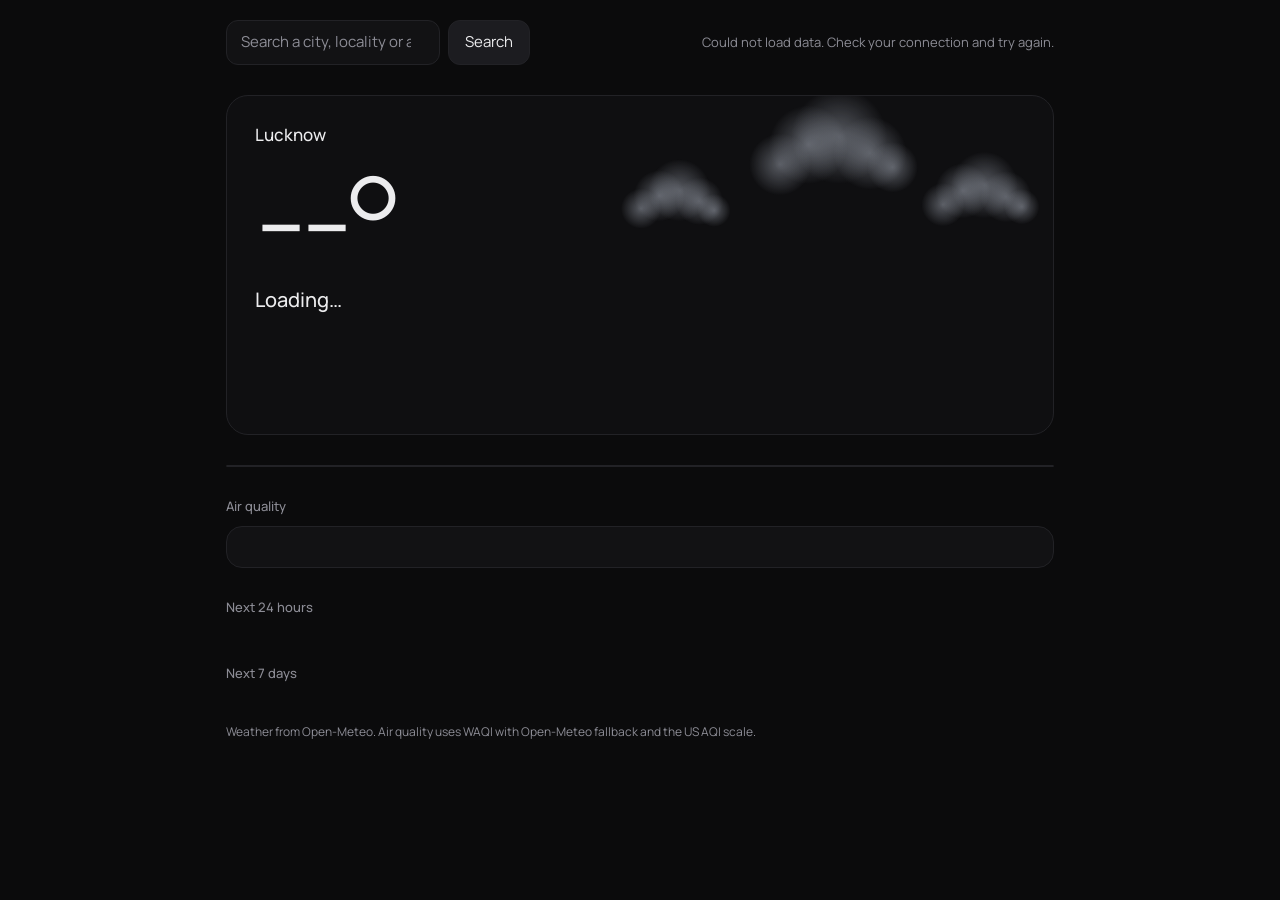
==== index.html @ 822e9f7b "Update search input placeholder and description" ====
<!doctype html>
<html lang="en">
<head>
<meta charset="utf-8">
<meta name="viewport" content="width=device-width, initial-scale=1">
<title>Weather and air quality</title>
<meta name="description" content="Live weather, forecast and air quality for Lucknow and any area you search.">
<meta name="theme-color" content="#0b0b0c">
<link rel="icon" href="data:image/svg+xml,%3Csvg xmlns='http://www.w3.org/2000/svg' viewBox='0 0 100 100'%3E%3Ctext y='.9em' font-size='90'%3E%E2%98%81%EF%B8%8F%3C/text%3E%3C/svg%3E">
<link rel="preconnect" href="https://fonts.googleapis.com">
<link rel="preconnect" href="https://fonts.gstatic.com" crossorigin>
<link href="https://fonts.googleapis.com/css2?family=Manrope:wght@300;400;500;700&display=swap" rel="stylesheet">
<link rel="stylesheet" href="style.css">
</head>
<body>
<main>
  <header class="top">
    <form id="search">
      <div class="search-box">
        <input id="q" type="search" placeholder="Search a city, locality or area" aria-label="Search a city, locality or area" autocomplete="off">
        <ul id="suggestions" class="suggestions" hidden></ul>
      </div>
      <button type="submit">Search</button>
    </form>
    <p id="status" role="status"></p>
  </header>

  <section class="hero" aria-label="Current weather">
    <canvas id="scene" aria-hidden="true"></canvas>
    <div class="hero-text">
      <p class="place" id="place">Lucknow</p>
      <p class="temp" id="temp">--°</p>
      <p class="cond" id="cond">Loading…</p>
      <p class="sub" id="sub"></p>
    </div>
  </section>

  <section class="tiles" id="tiles" aria-label="Conditions"></section>

  <section aria-labelledby="h-air">
    <h2 id="h-air">Air quality</h2>
    <div class="air" id="air"></div>
  </section>

  <section aria-labelledby="h-hours">
    <h2 id="h-hours">Next 24 hours</h2>
    <div class="hours" id="hours"></div>
  </section>

  <section aria-labelledby="h-days">
    <h2 id="h-days">Next 7 days</h2>
    <ul class="days" id="days"></ul>
  </section>

  <footer>Weather from Open-Meteo. Air quality uses WAQI with Open-Meteo fallback and the US AQI scale.</footer>
</main>
<script src="app.js"></script>
</body>
</html>
---- style.css ----
:root{--bg:#0b0b0c;--panel:#121214;--line:#222226;--text:#ececee;--dim:#8d8d96;--font:'Manrope',system-ui,-apple-system,'Segoe UI',Roboto,sans-serif}
*{box-sizing:border-box;margin:0;padding:0}
html{color-scheme:dark}
body{background:var(--bg);color:var(--text);font:400 15px/1.5 var(--font);-webkit-font-smoothing:antialiased}
main{max-width:860px;margin:0 auto;padding:20px 16px 48px;display:grid;gap:30px}
h2{font-size:13px;font-weight:500;color:var(--dim);margin-bottom:10px}
:focus-visible{outline:2px solid #9aa3b5;outline-offset:2px}

.top{display:flex;align-items:center;gap:14px;flex-wrap:wrap}
#search{display:flex;gap:8px;flex:1;min-width:240px}
#q{flex:1;background:var(--panel);border:1px solid var(--line);border-radius:12px;color:var(--text);font:inherit;padding:10px 14px}
#q::placeholder{color:var(--dim)}
button{background:#1c1c20;border:1px solid var(--line);border-radius:12px;color:var(--text);font:inherit;padding:10px 16px;cursor:pointer}
button:hover{background:#25252a}
#status{color:var(--dim);font-size:13px}

.hero{position:relative;height:340px;border-radius:22px;overflow:hidden;background:#0f0f11;border:1px solid var(--line)}
.hero canvas{position:absolute;inset:0;width:100%;height:100%}
.hero-text{position:relative;padding:26px 28px;max-width:60%}
.place{font-size:17px;font-weight:500}
.temp{font-size:clamp(72px,17vw,124px);font-weight:300;letter-spacing:-.05em;line-height:1.05;margin-top:8px}
.cond{font-size:20px;font-weight:500}
.sub{color:var(--dim);margin-top:4px}

.tiles{display:grid;grid-template-columns:repeat(auto-fit,minmax(150px,1fr));gap:1px;background:var(--line);border:1px solid var(--line);border-radius:16px;overflow:hidden}
.tile{background:var(--bg);padding:16px}
.tile small{display:block;color:var(--dim);font-size:13px}
.tile b{display:block;font-size:22px;font-weight:500;margin-top:2px}
.tile span{color:var(--dim);font-size:13px}

.air{background:var(--panel);border:1px solid var(--line);border-radius:16px;padding:20px}
.air-top{display:flex;align-items:baseline;gap:14px;flex-wrap:wrap}
.aqi-num{font-size:56px;font-weight:300;letter-spacing:-.03em;line-height:1}
.aqi-cat{font-size:17px;font-weight:500}
.scale{position:relative;height:6px;border-radius:3px;margin:18px 0 12px;background:linear-gradient(90deg,#5fae7f 0 16.6%,#d2b556 16.6% 33.3%,#d58f4d 33.3% 50%,#cc5f4c 50% 66.6%,#a2559f 66.6% 83.3%,#7d3445 83.3%)}
.scale i{position:absolute;top:-5px;width:4px;height:16px;border-radius:2px;background:#fff;transform:translateX(-2px);transition:left .6s ease}
.advice{color:var(--dim);max-width:60ch}
.pol{display:grid;grid-template-columns:repeat(auto-fit,minmax(90px,1fr));gap:14px;margin-top:18px;padding-top:16px;border-top:1px solid var(--line)}
.pol small{display:block;color:var(--dim);font-size:12px}
.pol b{font-weight:500}

.hours{display:flex;gap:6px;overflow-x:auto;padding-bottom:6px;scrollbar-width:thin;scrollbar-color:#2a2a2f transparent}
.h{flex:0 0 66px;text-align:center;padding:12px 0;border:1px solid var(--line);border-radius:14px;background:var(--panel)}
.h small{display:block;color:var(--dim);font-size:12px}
.h b{display:block;font-weight:500;font-size:17px;margin:4px 0}
.h .ic{font-size:20px;line-height:1.4}

.days{list-style:none}
.days li{display:grid;grid-template-columns:56px 1fr 40px 130px 40px;align-items:center;gap:10px;padding:12px 0;border-bottom:1px solid var(--line)}
.days li:last-child{border:0}
.days .lo{color:var(--dim);text-align:right}
.days .c,.days .p{color:var(--dim);font-size:13px}
.bar{position:relative;height:4px;background:#1d1d21;border-radius:2px}
.bar i{position:absolute;top:0;bottom:0;border-radius:2px;background:linear-gradient(90deg,#7a8cab,#d9b27c)}
footer{color:var(--dim);font-size:12px}

@media(max-width:560px){
  .hero{height:320px}
  .hero-text{max-width:100%;padding:22px}
  .days li{grid-template-columns:48px 1fr 36px 90px 36px}
  .days .c{display:none}
  .days li{grid-template-columns:48px 36px 1fr 36px}
  .days .p{display:none}
}
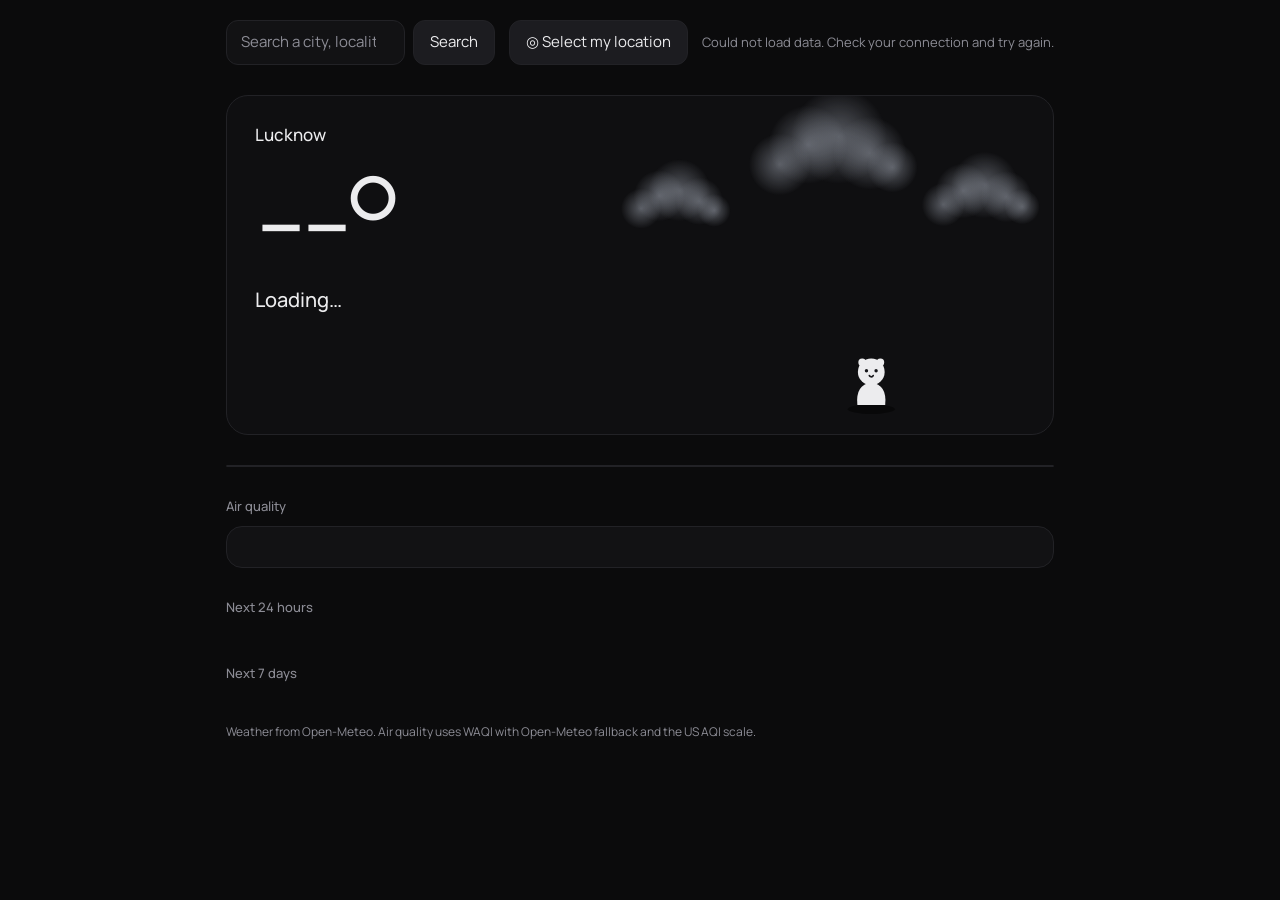
==== commit 4e9dacf9: "Add select my location button" ====
--- a/index.html
+++ b/index.html
@@ -22,6 +22,7 @@
       </div>
       <button type="submit">Search</button>
     </form>
+    <button id="locationBtn" class="location-btn" type="button">◎ Select my location</button>
     <p id="status" role="status"></p>
   </header>
 
--- a/style.css
+++ b/style.css
@@ -6,17 +6,26 @@
 h2{font-size:13px;font-weight:500;color:var(--dim);margin-bottom:10px}
 :focus-visible{outline:2px solid #9aa3b5;outline-offset:2px}
 
-.top{display:flex;align-items:center;gap:14px;flex-wrap:wrap}
+.top{display:flex;align-items:center;gap:14px;flex-wrap:wrap;position:relative;z-index:20}
 #search{display:flex;gap:8px;flex:1;min-width:240px}
-#q{flex:1;background:var(--panel);border:1px solid var(--line);border-radius:12px;color:var(--text);font:inherit;padding:10px 14px}
+.search-box{position:relative;flex:1}
+#q{width:100%;background:var(--panel);border:1px solid var(--line);border-radius:12px;color:var(--text);font:inherit;padding:10px 14px}
 #q::placeholder{color:var(--dim)}
 button{background:#1c1c20;border:1px solid var(--line);border-radius:12px;color:var(--text);font:inherit;padding:10px 16px;cursor:pointer}
 button:hover{background:#25252a}
 #status{color:var(--dim);font-size:13px}
 
+.suggestions{position:absolute;top:calc(100% + 6px);left:0;right:0;background:#161619;border:1px solid var(--line);border-radius:12px;list-style:none;overflow:hidden;box-shadow:0 12px 30px rgba(0,0,0,.55);max-height:280px;overflow-y:auto}
+.suggestions[hidden]{display:none}
+.suggestions li{padding:10px 14px;cursor:pointer;border-bottom:1px solid var(--line);display:flex;flex-direction:column;gap:2px}
+.suggestions li:last-child{border-bottom:0}
+.suggestions li:hover,.suggestions li.active{background:#222228}
+.suggestions strong{font-weight:500;font-size:14px;color:var(--text)}
+.suggestions span{font-size:12px;color:var(--dim)}
+
 .hero{position:relative;height:340px;border-radius:22px;overflow:hidden;background:#0f0f11;border:1px solid var(--line)}
 .hero canvas{position:absolute;inset:0;width:100%;height:100%}
-.hero-text{position:relative;padding:26px 28px;max-width:60%}
+.hero-text{position:relative;padding:26px 28px;max-width:60%;pointer-events:none}
 .place{font-size:17px;font-weight:500}
 .temp{font-size:clamp(72px,17vw,124px);font-weight:300;letter-spacing:-.05em;line-height:1.05;margin-top:8px}
 .cond{font-size:20px;font-weight:500}
@@ -57,8 +66,6 @@
 @media(max-width:560px){
   .hero{height:320px}
   .hero-text{max-width:100%;padding:22px}
-  .days li{grid-template-columns:48px 1fr 36px 90px 36px}
-  .days .c{display:none}
   .days li{grid-template-columns:48px 36px 1fr 36px}
-  .days .p{display:none}
+  .days .c,.days .p{display:none}
 }
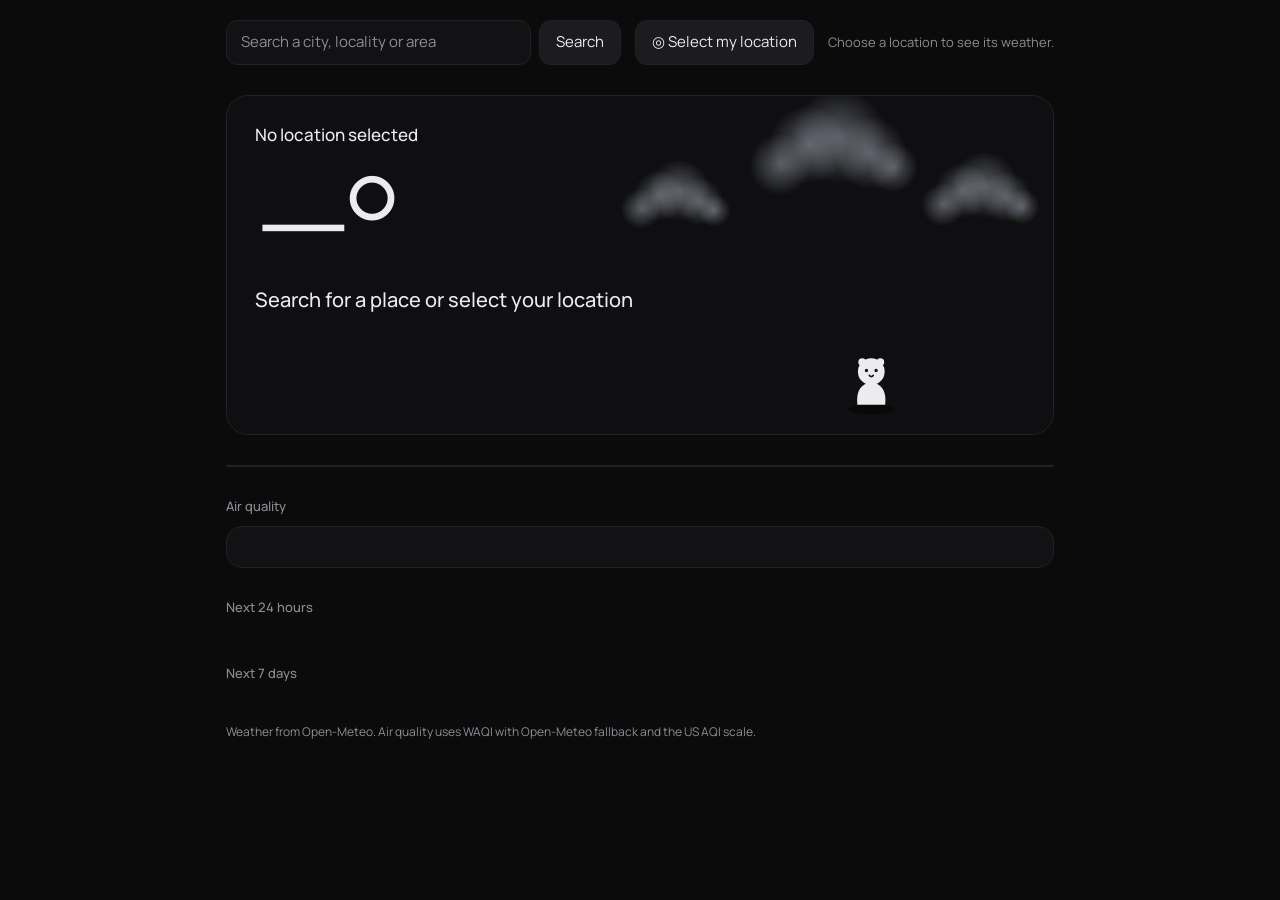
==== commit 32b05a22: "Show empty location state on startup" ====
--- a/index.html
+++ b/index.html
@@ -29,9 +29,9 @@
   <section class="hero" aria-label="Current weather">
     <canvas id="scene" aria-hidden="true"></canvas>
     <div class="hero-text">
-      <p class="place" id="place">Lucknow</p>
+      <p class="place" id="place">No location selected</p>
       <p class="temp" id="temp">--°</p>
-      <p class="cond" id="cond">Loading…</p>
+      <p class="cond" id="cond">Search for a place or select your location</p>
       <p class="sub" id="sub"></p>
     </div>
   </section>
--- a/style.css
+++ b/style.css
@@ -14,6 +14,8 @@
 button{background:#1c1c20;border:1px solid var(--line);border-radius:12px;color:var(--text);font:inherit;padding:10px 16px;cursor:pointer}
 button:hover{background:#25252a}
 #status{color:var(--dim);font-size:13px}
+.location-btn{white-space:nowrap}
+.location-btn:disabled{opacity:.6;cursor:wait}
 
 .suggestions{position:absolute;top:calc(100% + 6px);left:0;right:0;background:#161619;border:1px solid var(--line);border-radius:12px;list-style:none;overflow:hidden;box-shadow:0 12px 30px rgba(0,0,0,.55);max-height:280px;overflow-y:auto}
 .suggestions[hidden]{display:none}
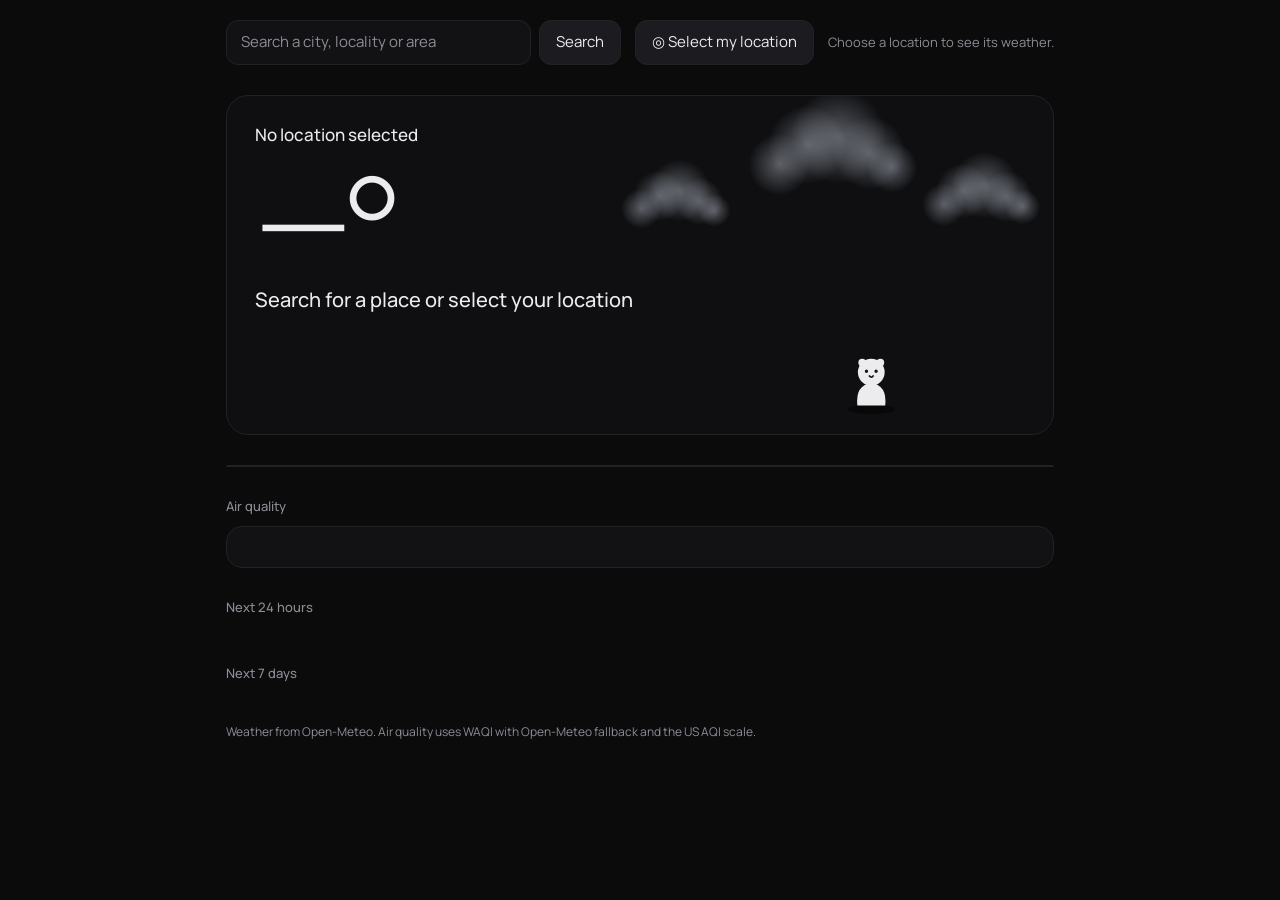
==== commit 3152ec8f: "Refresh cached app script" ====
--- a/index.html
+++ b/index.html
@@ -55,6 +55,6 @@
 
   <footer>Weather from Open-Meteo. Air quality uses WAQI with Open-Meteo fallback and the US AQI scale.</footer>
 </main>
-<script src="app.js"></script>
+<script src="app.js?v=3"></script>
 </body>
 </html>
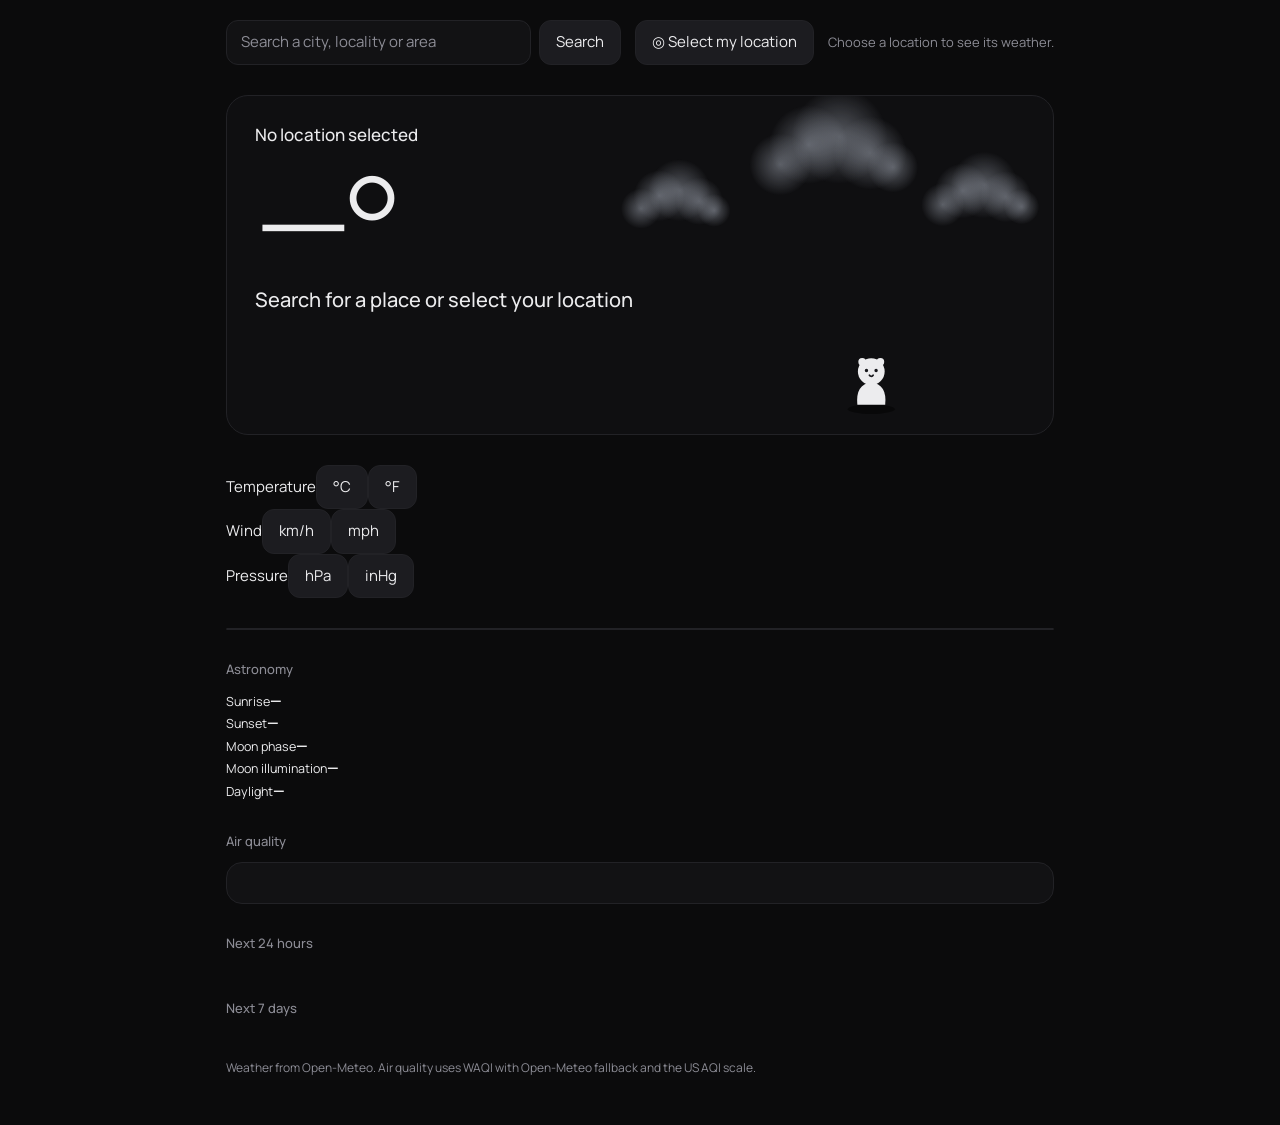
==== commit a3d37081: "Add astronomy section and unit controls" ====
--- a/index.html
+++ b/index.html
@@ -36,7 +36,24 @@
     </div>
   </section>
 
+  <section class="unit-controls" aria-label="Measurement units">
+    <div class="unit-group"><span>Temperature</span><button type="button" class="unit-btn active" data-unit="temp" data-value="C">°C</button><button type="button" class="unit-btn" data-unit="temp" data-value="F">°F</button></div>
+    <div class="unit-group"><span>Wind</span><button type="button" class="unit-btn active" data-unit="wind" data-value="kmh">km/h</button><button type="button" class="unit-btn" data-unit="wind" data-value="mph">mph</button></div>
+    <div class="unit-group"><span>Pressure</span><button type="button" class="unit-btn active" data-unit="pressure" data-value="hPa">hPa</button><button type="button" class="unit-btn" data-unit="pressure" data-value="inHg">inHg</button></div>
+  </section>
+
   <section class="tiles" id="tiles" aria-label="Conditions"></section>
+
+  <section aria-labelledby="h-astro">
+    <h2 id="h-astro">Astronomy</h2>
+    <div class="astronomy" id="astronomy">
+      <div class="astro-card"><small>Sunrise</small><b>—</b></div>
+      <div class="astro-card"><small>Sunset</small><b>—</b></div>
+      <div class="astro-card"><small>Moon phase</small><b>—</b></div>
+      <div class="astro-card"><small>Moon illumination</small><b>—</b></div>
+      <div class="astro-card"><small>Daylight</small><b>—</b></div>
+    </div>
+  </section>
 
   <section aria-labelledby="h-air">
     <h2 id="h-air">Air quality</h2>
@@ -55,6 +72,6 @@
 
   <footer>Weather from Open-Meteo. Air quality uses WAQI with Open-Meteo fallback and the US AQI scale.</footer>
 </main>
-<script src="app.js?v=3"></script>
+<script src="app.js?v=4"></script>
 </body>
 </html>
--- a/style.css
+++ b/style.css
@@ -71,3 +71,119 @@
   .days li{grid-template-columns:48px 36px 1fr 36px}
   .days .c,.days .p{display:none}
 }
+
+
+/* ---------- responsive mobile layout ---------- */
+@media (max-width: 640px) {
+  body { font-size: 14px; }
+  main {
+    width: 100%;
+    padding: 14px 12px 32px;
+    gap: 22px;
+  }
+
+  .top {
+    display: grid;
+    grid-template-columns: 1fr;
+    gap: 9px;
+  }
+  #search {
+    width: 100%;
+    min-width: 0;
+    gap: 7px;
+  }
+  #q {
+    min-width: 0;
+    min-height: 46px;
+    padding: 10px 12px;
+    font-size: 14px;
+  }
+  #search button,
+  .location-btn {
+    min-height: 46px;
+    padding: 10px 13px;
+    font-size: 13px;
+  }
+  .location-btn { width: 100%; }
+  #status { min-height: 0; font-size: 12px; }
+
+  .hero {
+    height: 270px;
+    border-radius: 18px;
+  }
+  .hero-text {
+    max-width: 100%;
+    padding: 20px 18px;
+  }
+  .place {
+    max-width: 90%;
+    font-size: 14px;
+    overflow-wrap: anywhere;
+  }
+  .temp {
+    font-size: clamp(68px, 21vw, 96px);
+    margin-top: 8px;
+  }
+  .cond {
+    max-width: 75%;
+    font-size: 16px;
+    line-height: 1.3;
+  }
+  .sub {
+    max-width: 75%;
+    font-size: 12px;
+    line-height: 1.45;
+  }
+
+  .tiles {
+    grid-template-columns: repeat(2, minmax(0, 1fr));
+    border-radius: 14px;
+  }
+  .tile { min-width: 0; padding: 13px 12px; }
+  .tile small, .tile span { font-size: 11px; }
+  .tile b { font-size: 19px; overflow-wrap: anywhere; }
+
+  h2 { font-size: 13px; margin-bottom: 9px; }
+  .air { padding: 16px; border-radius: 14px; }
+  .aqi-num { font-size: 48px; }
+  .aqi-cat { font-size: 15px; }
+  .advice { font-size: 13px; }
+  .pol {
+    grid-template-columns: repeat(2, minmax(0, 1fr));
+    gap: 12px;
+  }
+
+  .hours {
+    gap: 7px;
+    margin-right: -12px;
+    padding: 0 12px 8px 0;
+    scroll-snap-type: x proximity;
+    -webkit-overflow-scrolling: touch;
+  }
+  .h {
+    flex-basis: 62px;
+    padding: 11px 0;
+    scroll-snap-align: start;
+  }
+
+  .days li {
+    grid-template-columns: 43px minmax(0, 1fr) 34px 34px;
+    gap: 7px;
+    padding: 11px 0;
+    font-size: 12px;
+  }
+  .days .c, .days .p { display: none; }
+  .days .lo { text-align: right; }
+  .bar { min-width: 0; }
+  footer { font-size: 11px; line-height: 1.6; }
+}
+
+@media (max-width: 360px) {
+  main { padding-left: 10px; padding-right: 10px; }
+  #search { gap: 5px; }
+  #search button { padding-left: 10px; padding-right: 10px; }
+  .hero { height: 250px; }
+  .hero-text { padding: 17px 15px; }
+  .tiles .tile { padding: 11px 9px; }
+  .days li { grid-template-columns: 39px minmax(0, 1fr) 31px 31px; gap: 5px; }
+}
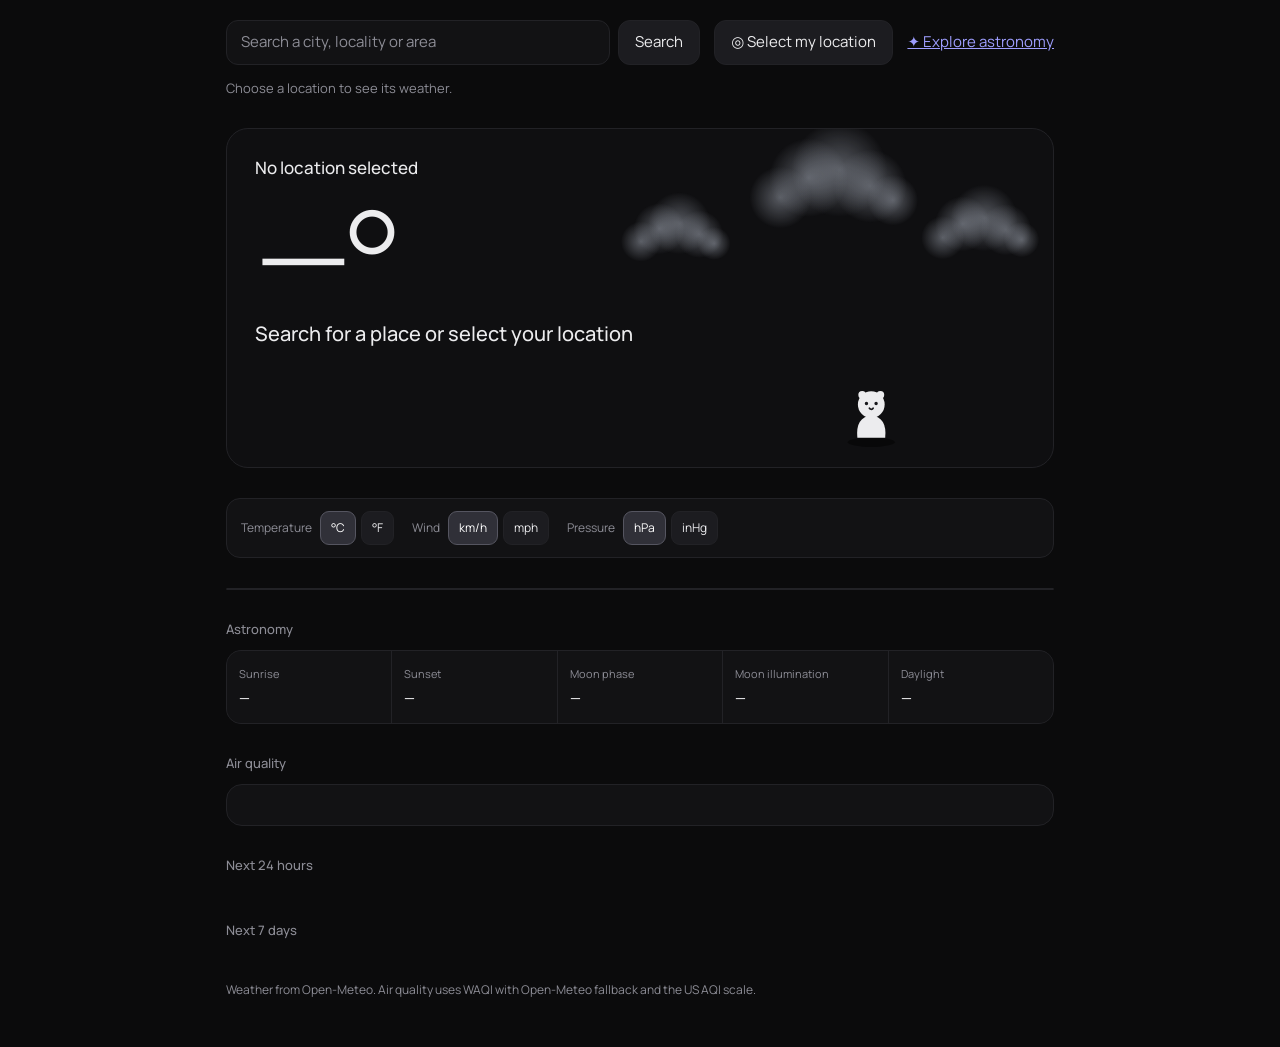
==== commit f64c89bb: "Link weather dashboard to astronomy page" ====
--- a/index.html
+++ b/index.html
@@ -23,6 +23,7 @@
       <button type="submit">Search</button>
     </form>
     <button id="locationBtn" class="location-btn" type="button">◎ Select my location</button>
+    <a class="astro-link" href="astronomy.html">✦ Explore astronomy</a>
     <p id="status" role="status"></p>
   </header>
 
--- a/style.css
+++ b/style.css
@@ -187,3 +187,43 @@
   .tiles .tile { padding: 11px 9px; }
   .days li { grid-template-columns: 39px minmax(0, 1fr) 31px 31px; gap: 5px; }
 }
+
+
+/* ---------- unit controls ---------- */
+.unit-controls {
+  display: flex;
+  flex-wrap: wrap;
+  align-items: center;
+  gap: 10px 18px;
+  padding: 12px 14px;
+  background: var(--panel);
+  border: 1px solid var(--line);
+  border-radius: 14px;
+}
+.unit-group { display: flex; align-items: center; gap: 5px; }
+.unit-group > span { color: var(--dim); font-size: 12px; margin-right: 3px; }
+.unit-btn { padding: 6px 10px; min-height: 34px; font-size: 12px; border-radius: 9px; }
+.unit-btn.active { background: #303038; border-color: #555560; color: #fff; }
+
+.astronomy {
+  display: grid;
+  grid-template-columns: repeat(5, minmax(0, 1fr));
+  gap: 1px;
+  overflow: hidden;
+  border: 1px solid var(--line);
+  border-radius: 15px;
+  background: var(--line);
+}
+.astro-card { min-width: 0; padding: 15px 12px; background: var(--panel); }
+.astro-card small { display: block; color: var(--dim); font-size: 11px; margin-bottom: 5px; }
+.astro-card b { display: block; font-size: 14px; font-weight: 500; overflow-wrap: anywhere; }
+
+@media (max-width: 640px) {
+  .unit-controls { gap: 9px 12px; padding: 10px; }
+  .unit-group { gap: 4px; }
+  .unit-group > span { font-size: 11px; }
+  .unit-btn { padding: 6px 8px; min-height: 36px; }
+  .astronomy { grid-template-columns: repeat(2, minmax(0, 1fr)); }
+  .astro-card { padding: 13px 11px; }
+  .astro-card:last-child { grid-column: 1 / -1; }
+}
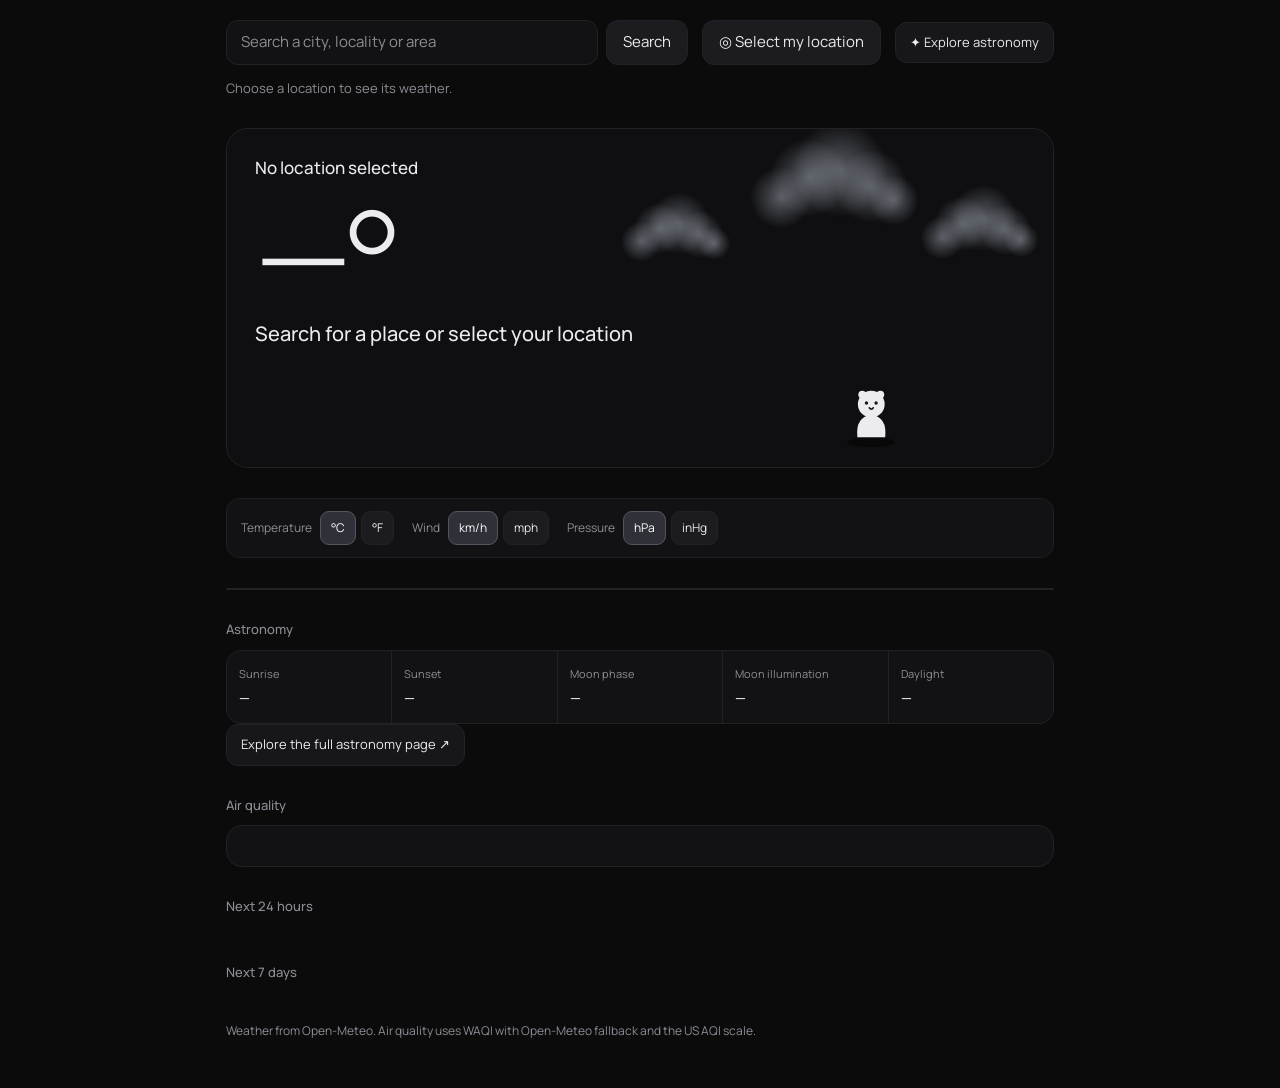
==== commit 13afba20: "Add full astronomy page shortcut" ====
--- a/index.html
+++ b/index.html
@@ -54,6 +54,7 @@
       <div class="astro-card"><small>Moon illumination</small><b>—</b></div>
       <div class="astro-card"><small>Daylight</small><b>—</b></div>
     </div>
+    <a class="astro-link" href="astronomy.html">Explore the full astronomy page ↗</a>
   </section>
 
   <section aria-labelledby="h-air">
--- a/style.css
+++ b/style.css
@@ -227,3 +227,8 @@
   .astro-card { padding: 13px 11px; }
   .astro-card:last-child { grid-column: 1 / -1; }
 }
+
+
+/* ---------- astronomy page navigation ---------- */
+.astro-link{display:inline-flex;align-items:center;justify-content:center;padding:10px 14px;border:1px solid var(--line);border-radius:12px;color:var(--text);text-decoration:none;font-size:13px;background:#17171b;white-space:nowrap}.astro-link:hover{background:#25252a}
+@media(max-width:640px){.astro-link{width:100%;min-height:44px}}
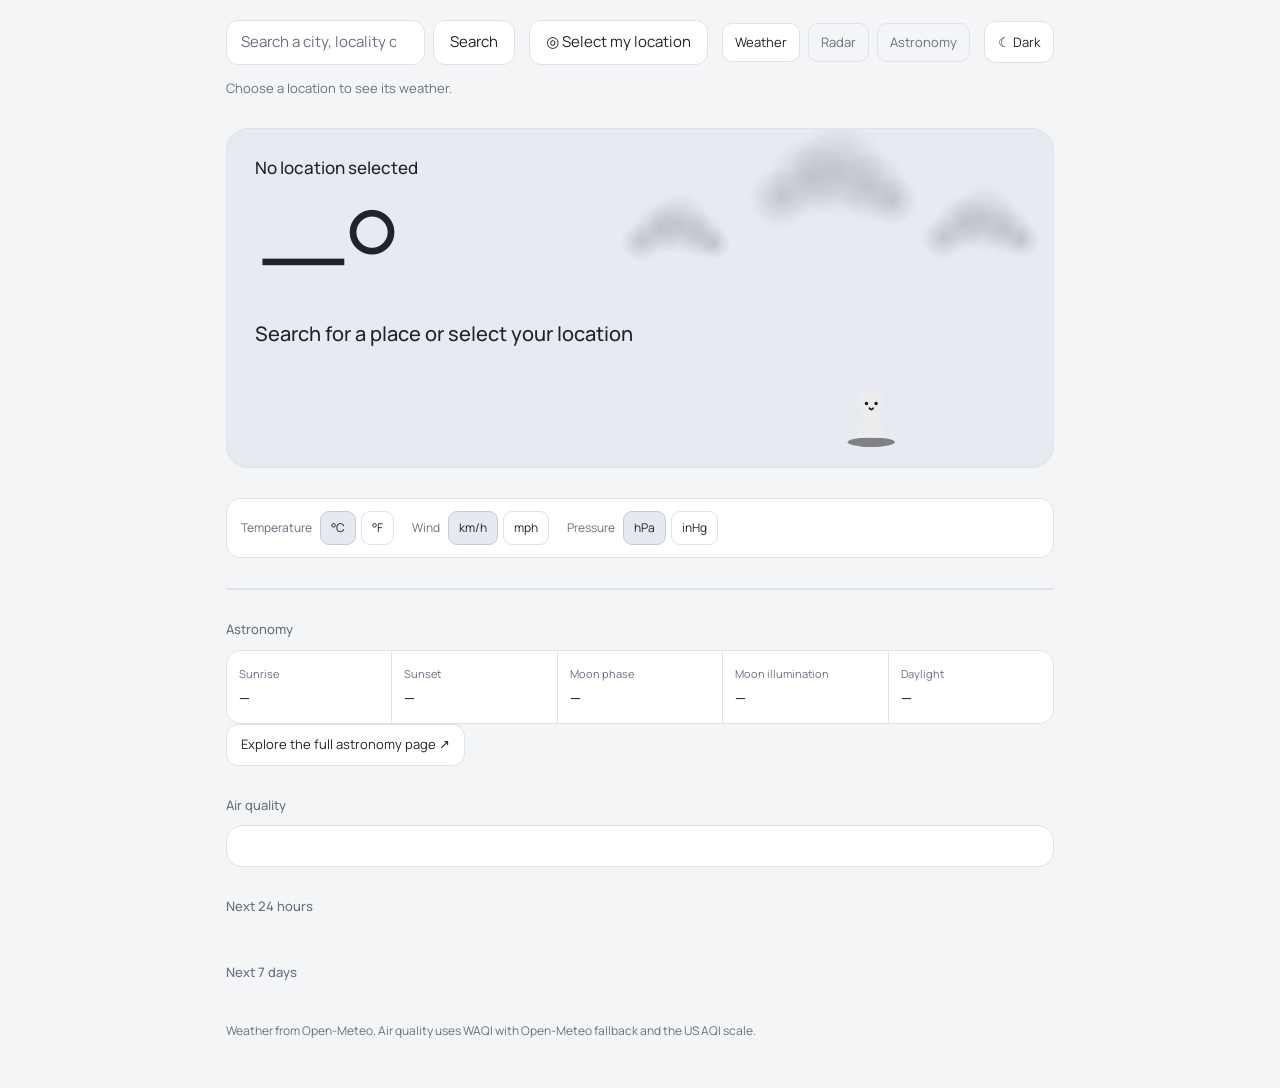
==== commit 37f8d37b: "Add radar navigation and shared theme controls" ====
--- a/index.html
+++ b/index.html
@@ -11,6 +11,8 @@
 <link rel="preconnect" href="https://fonts.gstatic.com" crossorigin>
 <link href="https://fonts.googleapis.com/css2?family=Manrope:wght@300;400;500;700&display=swap" rel="stylesheet">
 <link rel="stylesheet" href="style.css">
+<link rel="stylesheet" href="theme.css">
+<script src="theme.js" defer></script>
 </head>
 <body>
 <main>
@@ -23,7 +25,12 @@
       <button type="submit">Search</button>
     </form>
     <button id="locationBtn" class="location-btn" type="button">◎ Select my location</button>
-    <a class="astro-link" href="astronomy.html">✦ Explore astronomy</a>
+    <nav class="page-nav" aria-label="Main navigation">
+      <a href="index.html" aria-current="page">Weather</a>
+      <a href="radar.html">Radar</a>
+      <a href="astronomy.html">Astronomy</a>
+    </nav>
+    <button class="theme-toggle" type="button" data-theme-toggle>☀ Light</button>
     <p id="status" role="status"></p>
   </header>
 
--- a/theme.css
+++ b/theme.css
@@ -0,0 +1,82 @@
+/* Shared colour adjustments for the light theme. */
+:root[data-theme="light"] {
+  color-scheme: light;
+  --bg: #f4f5f7;
+  --panel: #ffffff;
+  --line: #dfe2e8;
+  --text: #20232a;
+  --dim: #687080;
+}
+
+:root[data-theme="light"] body { background: var(--bg); color: var(--text); }
+:root[data-theme="light"] button,
+:root[data-theme="light"] .astro-link,
+:root[data-theme="light"] .secondary-btn,
+:root[data-theme="light"] .search-row button {
+  background: #ffffff;
+  border-color: var(--line);
+  color: var(--text);
+}
+:root[data-theme="light"] button:hover,
+:root[data-theme="light"] .astro-link:hover,
+:root[data-theme="light"] .secondary-btn:hover,
+:root[data-theme="light"] .search-row button:hover { background: #edf0f5; }
+:root[data-theme="light"] input,
+:root[data-theme="light"] #q,
+:root[data-theme="light"] .search-row input,
+:root[data-theme="light"] .date-label input {
+  background: #ffffff;
+  border-color: var(--line);
+  color: var(--text);
+}
+:root[data-theme="light"] .suggestions {
+  background: #ffffff;
+  border-color: var(--line);
+  box-shadow: 0 12px 30px rgba(30, 40, 60, .14);
+}
+:root[data-theme="light"] .suggestions li:hover,
+:root[data-theme="light"] .suggestions li.active { background: #edf0f5; }
+:root[data-theme="light"] .hero { background: #e7ebf1; }
+:root[data-theme="light"] .tile,
+:root[data-theme="light"] .astro-card,
+:root[data-theme="light"] .h { background: #ffffff; }
+:root[data-theme="light"] .unit-controls,
+:root[data-theme="light"] .air { background: #ffffff; border-color: var(--line); }
+:root[data-theme="light"] .unit-btn.active {
+  background: #e5e9f0;
+  border-color: #c6ccd7;
+  color: #20232a;
+}
+:root[data-theme="light"] .bar { background: #e4e7ed; }
+:root[data-theme="light"] .days li { border-color: var(--line); }
+:root[data-theme="light"] .panel,
+:root[data-theme="light"] .event-card { background: #ffffff; border-color: var(--line); }
+:root[data-theme="light"] .moon-hero {
+  background: radial-gradient(ellipse at 78% 48%, rgba(103, 113, 151, .12), transparent 48%), linear-gradient(120deg, #ffffff, #edf0f5);
+}
+:root[data-theme="light"] .intro h1 span { color: #777f90; }
+:root[data-theme="light"] .arc-track { stroke: #d5d9e1; }
+:root[data-theme="light"] .horizon { stroke: #b9c0cc; }
+:root[data-theme="light"] .calendar-day { background: #fafbfc; border-color: var(--line); }
+:root[data-theme="light"] .calendar-day.today { background: rgba(190, 145, 65, .10); }
+:root[data-theme="light"] .astro-footer { border-color: var(--line); }
+:root[data-theme="light"] .fine-print { color: #747d8c; }
+
+.theme-toggle { white-space: nowrap; min-height: 42px; padding: 9px 13px; font-size: 13px; }
+.page-nav { display: flex; flex-wrap: wrap; align-items: center; gap: 8px; }
+.page-nav a {
+  color: var(--dim);
+  text-decoration: none;
+  font-size: 13px;
+  padding: 9px 12px;
+  border: 1px solid var(--line);
+  border-radius: 10px;
+}
+.page-nav a:hover,
+.page-nav a[aria-current="page"] { color: var(--text); background: var(--panel); }
+
+@media (max-width: 640px) {
+  .page-nav { width: 100%; }
+  .page-nav a { flex: 1; text-align: center; }
+  .theme-toggle { width: 100%; }
+}
